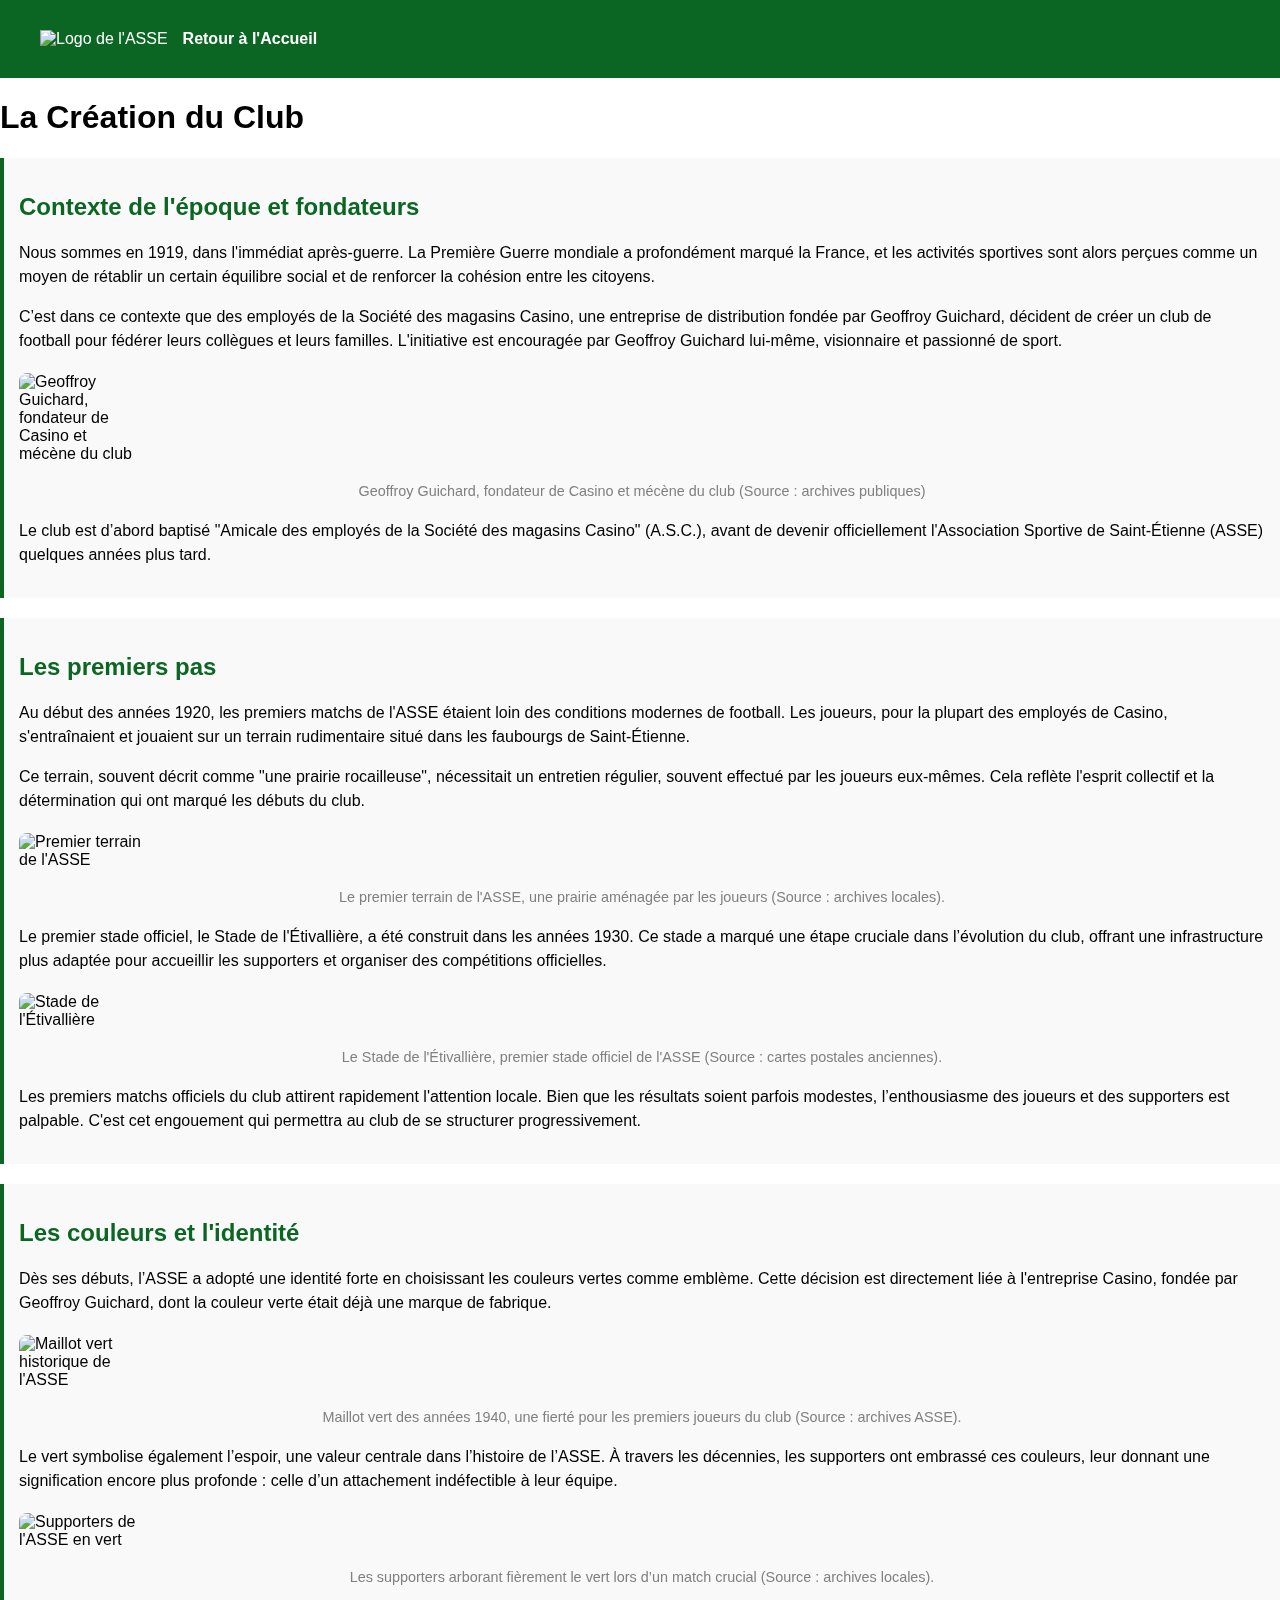
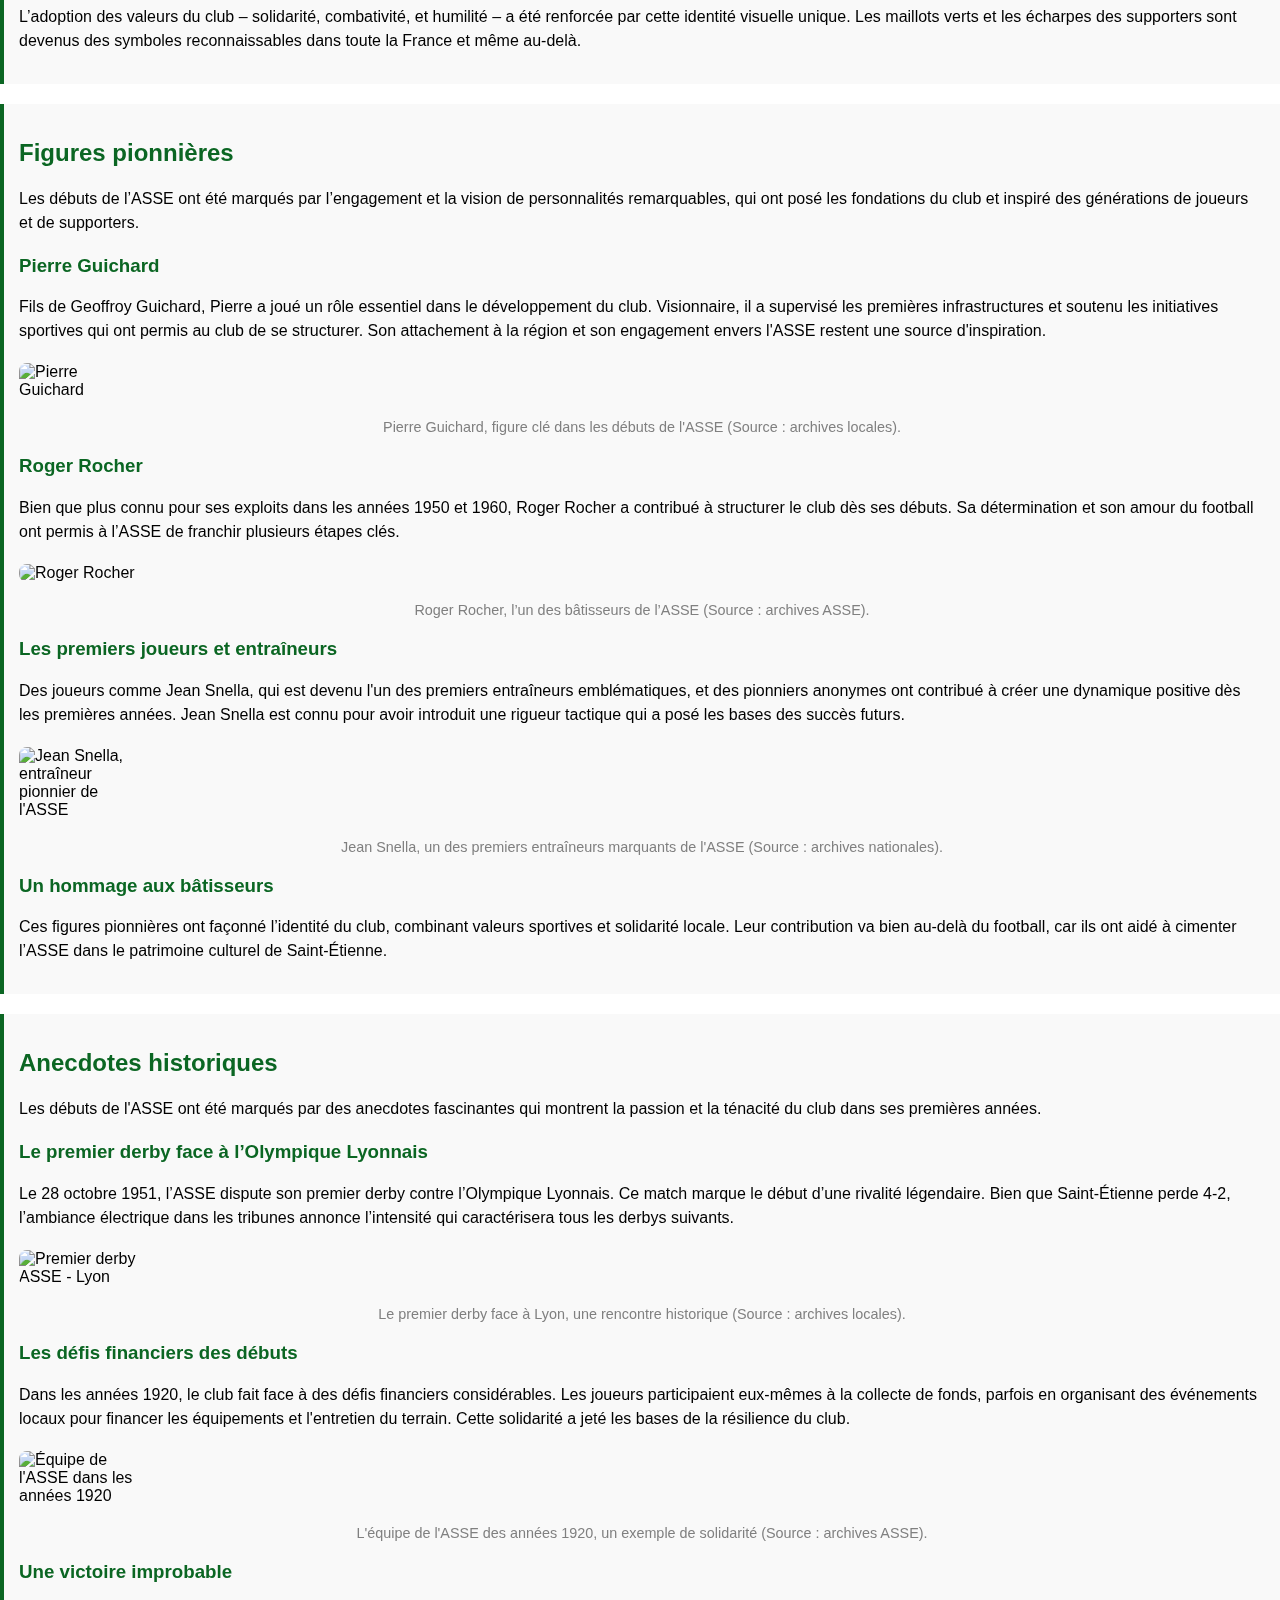
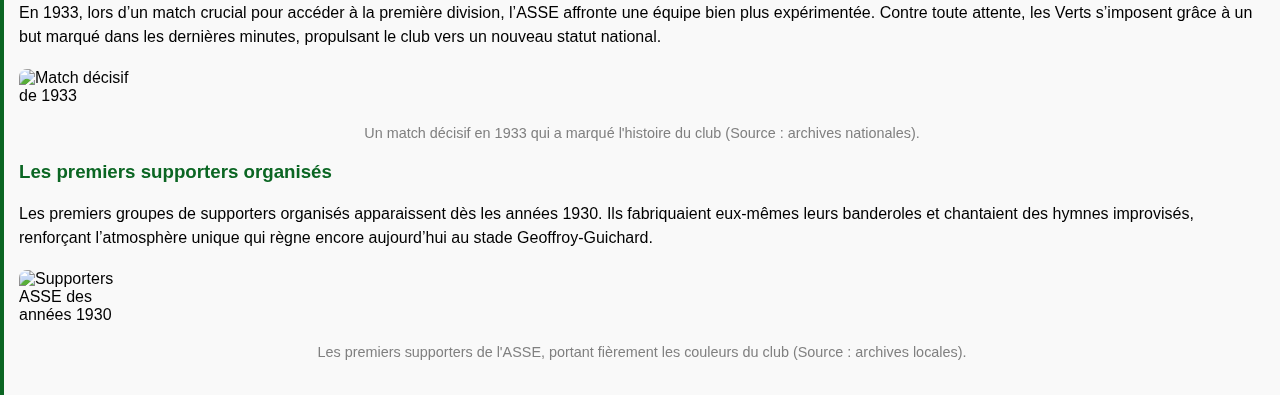
==== creation.html @ 47162ff0 "Add files via upload" ====
<!DOCTYPE html>
<html lang="fr">
<head>
    <meta charset="UTF-8">
    <meta name="viewport" content="width=device-width, initial-scale=1.0">
    <title>La Création du Club - ASSE</title>
    <link rel="stylesheet" href="styles.css">
    <link rel="icon" href="images/logo-asse.png" type="image/png">
</head>
<body>
    <header>
        <nav>
            <div class="logo-container">
                <img src="images/logo-asse.png" alt="Logo de l'ASSE" class="logo">
            </div>
            <ul class="menu">
                <li><a href="index.html">Retour à l'Accueil</a></li>
            </ul>
        </nav>
    </header>

    <main>
        <section>
            <h1>La Création du Club</h1>

            <article>
                <h2>Contexte de l'époque et fondateurs</h2>
                <p>Nous sommes en 1919, dans l'immédiat après-guerre. La Première Guerre mondiale a profondément marqué la France, 
                et les activités sportives sont alors perçues comme un moyen de rétablir un certain équilibre social et de renforcer 
                la cohésion entre les citoyens.</p>
                <p>C’est dans ce contexte que des employés de la Société des magasins Casino, une entreprise de distribution 
                fondée par Geoffroy Guichard, décident de créer un club de football pour fédérer leurs collègues et leurs familles. 
                L'initiative est encouragée par Geoffroy Guichard lui-même, visionnaire et passionné de sport.</p>
                <img src="images/geoffroy-guichard.jpg" alt="Geoffroy Guichard, fondateur de Casino et mécène du club" class="image-article">
                <figcaption>Geoffroy Guichard, fondateur de Casino et mécène du club (Source : archives publiques)</figcaption>
                <p>Le club est d’abord baptisé "Amicale des employés de la Société des magasins Casino" (A.S.C.), avant de devenir 
                officiellement l'Association Sportive de Saint-Étienne (ASSE) quelques années plus tard.</p>
            </article>

            <article>
                <h2>Les premiers pas</h2>
                <p>Au début des années 1920, les premiers matchs de l'ASSE étaient loin des conditions modernes de football. Les joueurs, 
                pour la plupart des employés de Casino, s'entraînaient et jouaient sur un terrain rudimentaire situé dans les faubourgs de Saint-Étienne.</p>
                <p>Ce terrain, souvent décrit comme "une prairie rocailleuse", nécessitait un entretien régulier, souvent effectué par les joueurs eux-mêmes. 
                Cela reflète l'esprit collectif et la détermination qui ont marqué les débuts du club.</p>
                <img src="images/terrain-rudimentaire.jpg" alt="Premier terrain de l'ASSE" class="image-article">
                <figcaption>Le premier terrain de l'ASSE, une prairie aménagée par les joueurs (Source : archives locales).</figcaption>
                <p>Le premier stade officiel, le Stade de l'Étivallière, a été construit dans les années 1930. Ce stade a marqué une étape cruciale dans 
                l’évolution du club, offrant une infrastructure plus adaptée pour accueillir les supporters et organiser des compétitions officielles.</p>
                <img src="images/stade-etivalliere.jpg" alt="Stade de l'Étivallière" class="image-article">
                <figcaption>Le Stade de l'Étivallière, premier stade officiel de l'ASSE (Source : cartes postales anciennes).</figcaption>
                <p>Les premiers matchs officiels du club attirent rapidement l'attention locale. Bien que les résultats soient parfois modestes, 
                l’enthousiasme des joueurs et des supporters est palpable. C'est cet engouement qui permettra au club de se structurer progressivement.</p>
            </article>

            <article>
                <h2>Les couleurs et l'identité</h2>
                <p>Dès ses débuts, l’ASSE a adopté une identité forte en choisissant les couleurs vertes comme emblème. 
                Cette décision est directement liée à l'entreprise Casino, fondée par Geoffroy Guichard, 
                dont la couleur verte était déjà une marque de fabrique.</p>
                <img src="images/maillot-vert-1940.jpg" alt="Maillot vert historique de l'ASSE" class="image-article">
                <figcaption>Maillot vert des années 1940, une fierté pour les premiers joueurs du club (Source : archives ASSE).</figcaption>

                <p>Le vert symbolise également l’espoir, une valeur centrale dans l’histoire de l’ASSE. À travers les décennies, 
                les supporters ont embrassé ces couleurs, leur donnant une signification encore plus profonde : 
                celle d’un attachement indéfectible à leur équipe.</p>
                <img src="images/supporters-verts.jpg" alt="Supporters de l'ASSE en vert" class="image-article">
                <figcaption>Les supporters arborant fièrement le vert lors d’un match crucial (Source : archives locales).</figcaption>

                <p>L’adoption des valeurs du club – solidarité, combativité, et humilité – a été renforcée par cette identité visuelle unique. 
                Les maillots verts et les écharpes des supporters sont devenus des symboles reconnaissables dans toute la France et même au-delà.</p>
            </article>

            <article>
                <h2>Figures pionnières</h2>
                <p>Les débuts de l’ASSE ont été marqués par l’engagement et la vision de personnalités remarquables, 
                qui ont posé les fondations du club et inspiré des générations de joueurs et de supporters.</p>

                <h3>Pierre Guichard</h3>
                <p>Fils de Geoffroy Guichard, Pierre a joué un rôle essentiel dans le développement du club. Visionnaire, il a supervisé 
                les premières infrastructures et soutenu les initiatives sportives qui ont permis au club de se structurer. 
                Son attachement à la région et son engagement envers l'ASSE restent une source d'inspiration.</p>
                <img src="images/pierre-guichard.jpg" alt="Pierre Guichard" class="image-article">
                <figcaption>Pierre Guichard, figure clé dans les débuts de l'ASSE (Source : archives locales).</figcaption>

                <h3>Roger Rocher</h3>
                <p>Bien que plus connu pour ses exploits dans les années 1950 et 1960, Roger Rocher a contribué à structurer le club 
                dès ses débuts. Sa détermination et son amour du football ont permis à l’ASSE de franchir plusieurs étapes clés.</p>
                <img src="images/roger-rocher.jpg" alt="Roger Rocher" class="image-article">
                <figcaption>Roger Rocher, l’un des bâtisseurs de l’ASSE (Source : archives ASSE).</figcaption>

                <h3>Les premiers joueurs et entraîneurs</h3>
                <p>Des joueurs comme Jean Snella, qui est devenu l'un des premiers entraîneurs emblématiques, et des pionniers anonymes 
                ont contribué à créer une dynamique positive dès les premières années. Jean Snella est connu pour avoir 
                introduit une rigueur tactique qui a posé les bases des succès futurs.</p>
                <img src="images/jean-snella.jpg" alt="Jean Snella, entraîneur pionnier de l'ASSE" class="image-article">
                <figcaption>Jean Snella, un des premiers entraîneurs marquants de l'ASSE (Source : archives nationales).</figcaption>

                <h3>Un hommage aux bâtisseurs</h3>
                <p>Ces figures pionnières ont façonné l’identité du club, combinant valeurs sportives et solidarité locale. 
                Leur contribution va bien au-delà du football, car ils ont aidé à cimenter l’ASSE dans le patrimoine culturel 
                de Saint-Étienne.</p>
            </article>

            <article>
                <h2>Anecdotes historiques</h2>
                <p>Les débuts de l'ASSE ont été marqués par des anecdotes fascinantes qui montrent la passion et la ténacité du club dans ses premières années.</p>

                <h3>Le premier derby face à l’Olympique Lyonnais</h3>
                <p>Le 28 octobre 1951, l’ASSE dispute son premier derby contre l’Olympique Lyonnais. Ce match marque le début d’une rivalité légendaire. 
                Bien que Saint-Étienne perde 4-2, l’ambiance électrique dans les tribunes annonce l’intensité qui caractérisera tous les derbys suivants.</p>
                <img src="images/derby-1951.jpg" alt="Premier derby ASSE - Lyon" class="image-article">
                <figcaption>Le premier derby face à Lyon, une rencontre historique (Source : archives locales).</figcaption>

                <h3>Les défis financiers des débuts</h3>
                <p>Dans les années 1920, le club fait face à des défis financiers considérables. Les joueurs participaient eux-mêmes à la collecte de fonds, 
                parfois en organisant des événements locaux pour financer les équipements et l'entretien du terrain. Cette solidarité a jeté les bases 
                de la résilience du club.</p>
                <img src="images/equipe-debut.jpg" alt="Équipe de l'ASSE dans les années 1920" class="image-article">
                <figcaption>L'équipe de l'ASSE des années 1920, un exemple de solidarité (Source : archives ASSE).</figcaption>

                <h3>Une victoire improbable</h3>
                <p>En 1933, lors d’un match crucial pour accéder à la première division, l’ASSE affronte une équipe bien plus expérimentée. Contre toute attente, 
                les Verts s’imposent grâce à un but marqué dans les dernières minutes, propulsant le club vers un nouveau statut national.</p>
                <img src="images/match-1933.jpg" alt="Match décisif de 1933" class="image-article">
                <figcaption>Un match décisif en 1933 qui a marqué l'histoire du club (Source : archives nationales).</figcaption>

                <h3>Les premiers supporters organisés</h3>
                <p>Les premiers groupes de supporters organisés apparaissent dès les années 1930. Ils fabriquaient eux-mêmes leurs banderoles et 
                chantaient des hymnes improvisés, renforçant l’atmosphère unique qui règne encore aujourd’hui au stade Geoffroy-Guichard.</p>
                <img src="images/supporters-1930.jpg" alt="Supporters ASSE des années 1930" class="image-article">
                <figcaption>Les premiers supporters de l'ASSE, portant fièrement les couleurs du club (Source : archives locales).</figcaption>
            </article>
        </section>
    </main>
</body>
</html>
---- styles.css ----
body {
    font-family: Arial, sans-serif;
    margin: 0;
    padding: 0;
    min-height: 100vh; /* S'assure que le corps couvre toute la hauteur de la fenêtre */
}

body::before {
    content: '';
    position: fixed; /* Utilisez fixed pour garder l'image fixe même en défilement */
    top: 0;
    left: 0;
    width: 100%;
    height: 100%;
    background-image: url('images/fumigenes-asse.jpg'); /* Remplacez par le chemin correct */
    background-size: cover; /* Étend l'image pour couvrir toute la surface */
    background-position: center;
    z-index: -1; /* Place l'image derrière le contenu */
    opacity: 0.3; /* Réduction de la visibilité de l'image */
}


header {
    display: flex;
    background-color: #0b6623;
    color: white;
    padding: 10px 20px;
}

.menu {
    list-style: none;
    padding: 0;
    margin: 0;
    display: flex;
    justify-content: space-between;
}

.menu li {
    position: relative;
}

.menu a {
    text-decoration: none;
    color: white;
    padding: 10px 15px;
    display: block;
}

.menu .dropdown:hover .dropdown-menu {
    display: block;
}

.dropdown-menu {
    display: flex;
    position: absolute;
    top: 100%;
    left: 0;
    background-color: white;
    color: black;
    box-shadow: 0 2px 5px rgba(0, 0, 0, 0.2);
}

.dropdown-menu li {
    width: 200px;
}

.dropdown-menu a {
    color: black;
    padding: 10px 15px;
}

article {
    margin: 20px 0;
    padding: 15px;
    border-left: 4px solid #0b6623;
    background-color: #f9f9f9;
}

article h2 {
    color: #0b6623;
}

article p {
    font-size: 1rem;
    line-height: 1.5;
}

.image-article {
    width: 10%;
    max-width: 600px;
    height: auto;
    margin: 20px 0;
    display: flex;
    border: 2px ;
    border-radius: 8px;
}

figcaption {
    text-align: center;
    font-size: 0.9rem;
    color: gray;
    margin-bottom: 20px;
}

p {
    line-height: 1.6;
}

h3 {
    color: #0b6623;
    margin-top: 20px;
}

header nav {
    display: flex;
    justify-content: center; /* Centre horizontalement */
    align-items: center;    /* Centre verticalement */
    background-color: #0b6623;
    padding: 10px 20px;
}

.logo-container {
    text-align: center;
}

.logo {
    width: 60px; /* Taille ajustée du logo */
    height: auto;
}

.menu {
    list-style: none;
    margin: 0;
    padding: 0;
    display: flex;
    gap: 15px;
}

.menu a {
    color: white;
    text-decoration: none;
    font-weight: bold;
}

.menu a:hover {
    text-decoration: underline;
}

h2 {
    color: #0b6623;
    margin-top: 20px;
}

.carousel {
    position: relative;
    overflow: hidden;
    width: 100%;
    max-width: 600px;
    margin: auto;
}
.carousel-container {
    display: flex;
    transition: transform 0.5s ease-in-out;
}
.carousel-container img {
    width: 100%;
    flex-shrink: 0;
}
button.prev, button.next {
    position: absolute;
    top: 50%;
    transform: translateY(-50%);
    background: #000;
    color: #fff;
    border: none;
    padding: 10px;
    cursor: pointer;
    z-index: 10;
}
button.prev {
    left: 10px;
}
button.next {
    right: 10px;
}

.carousel-container img {
    width: 100%; /* Réduit la largeur à 50% */
    display: flex;
    height: auto; /* Maintient le ratio d'aspect */
}
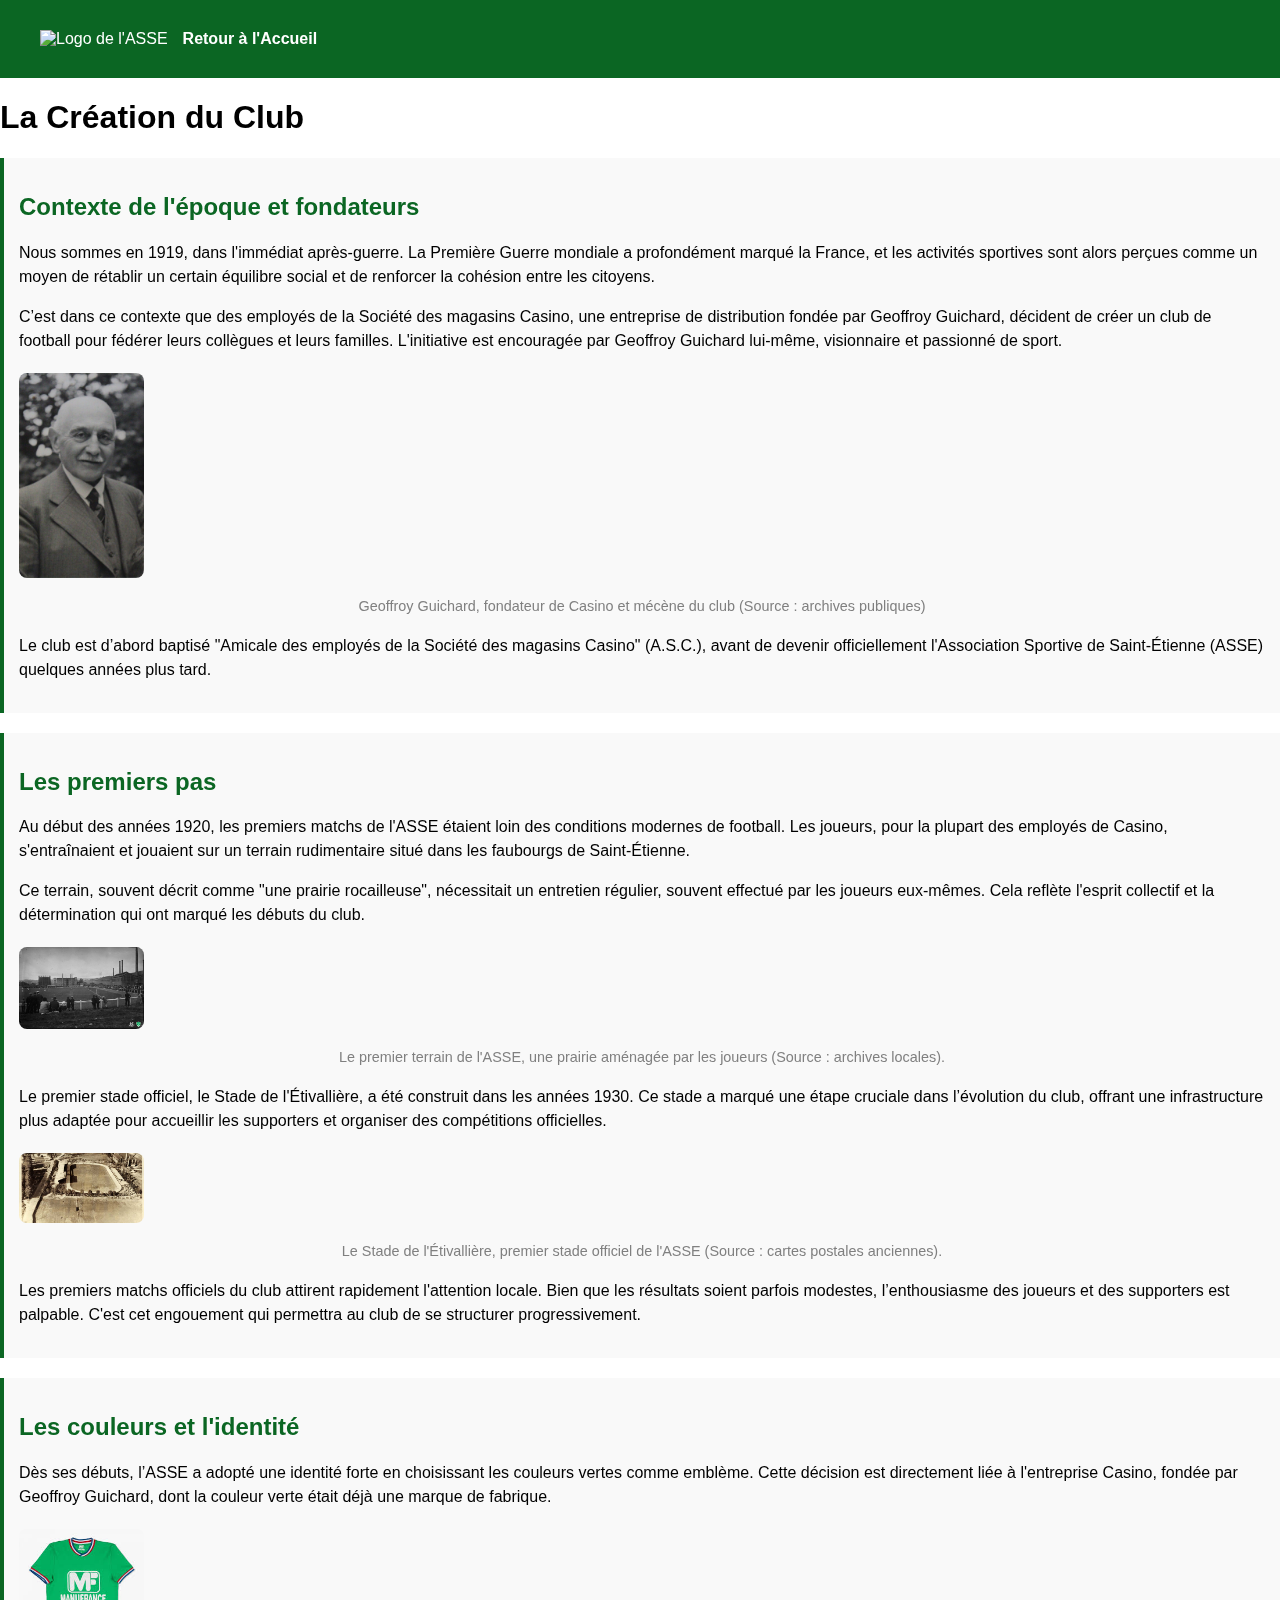
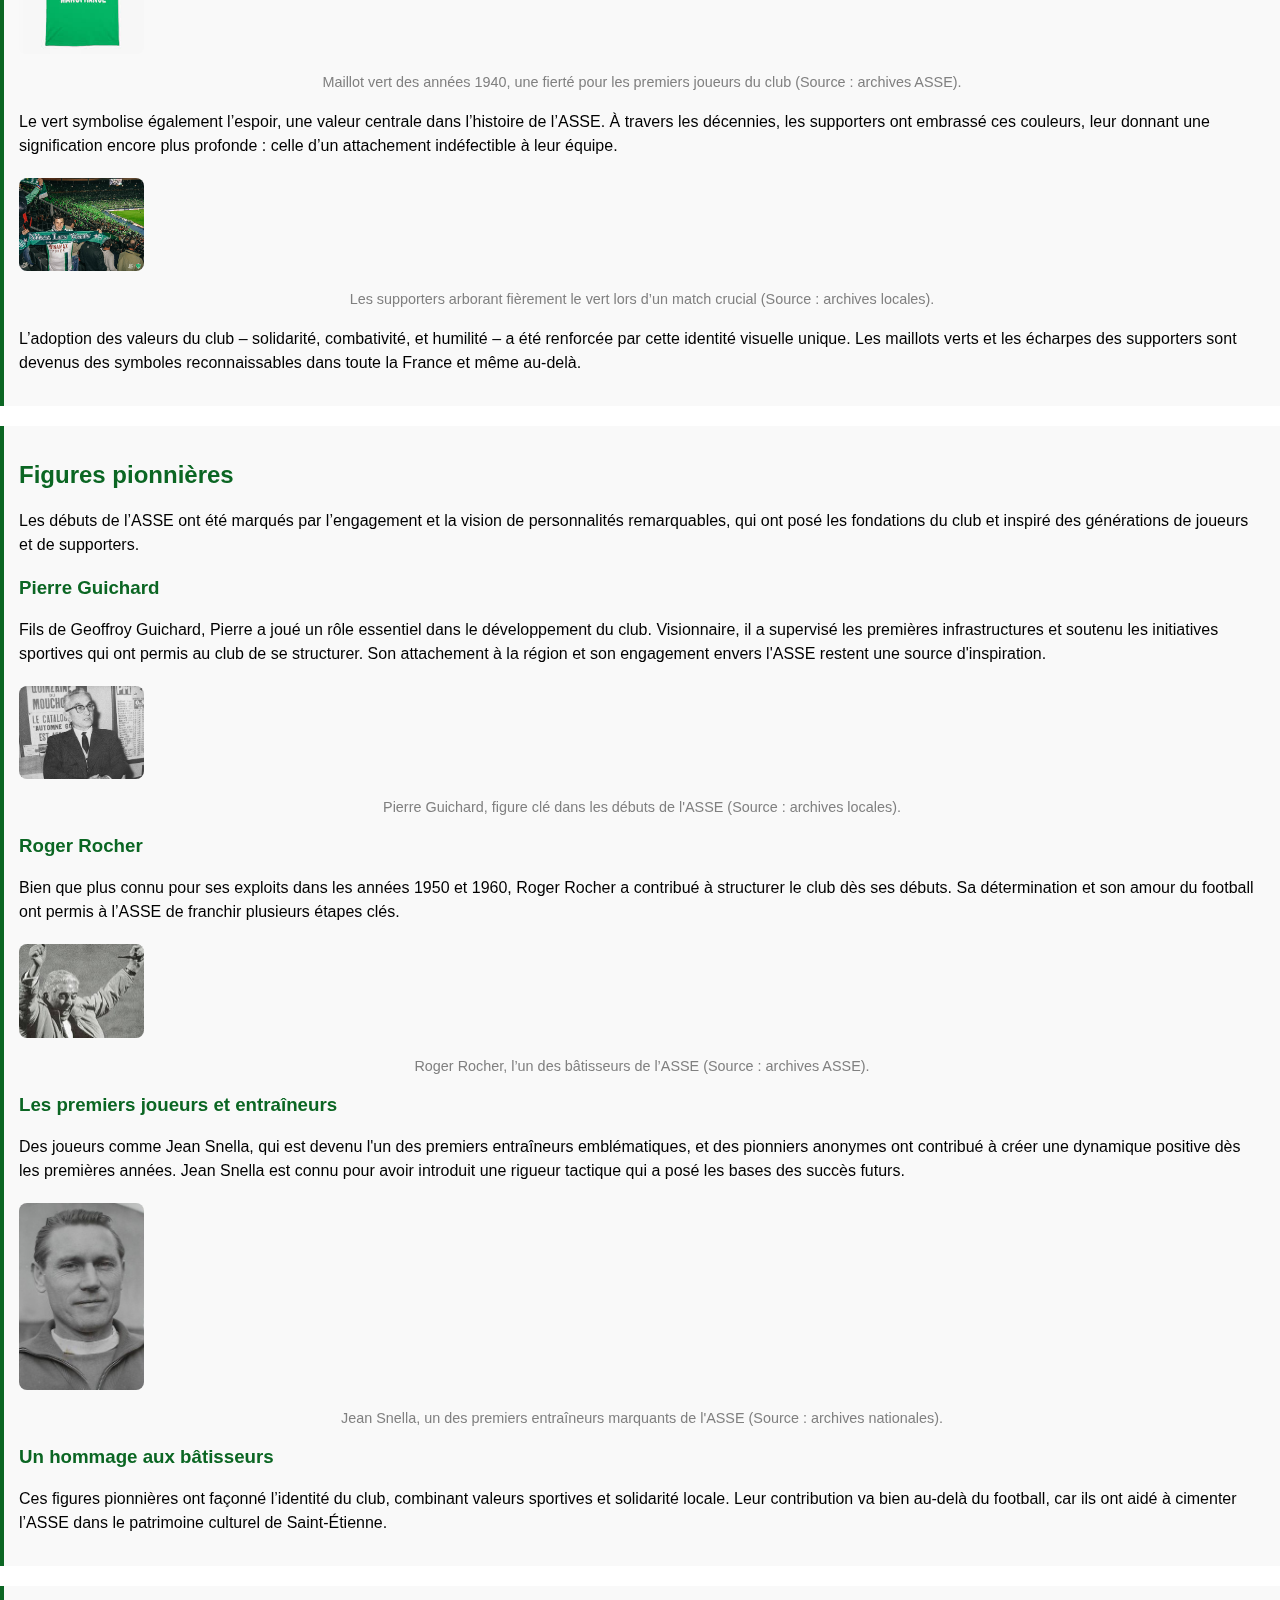
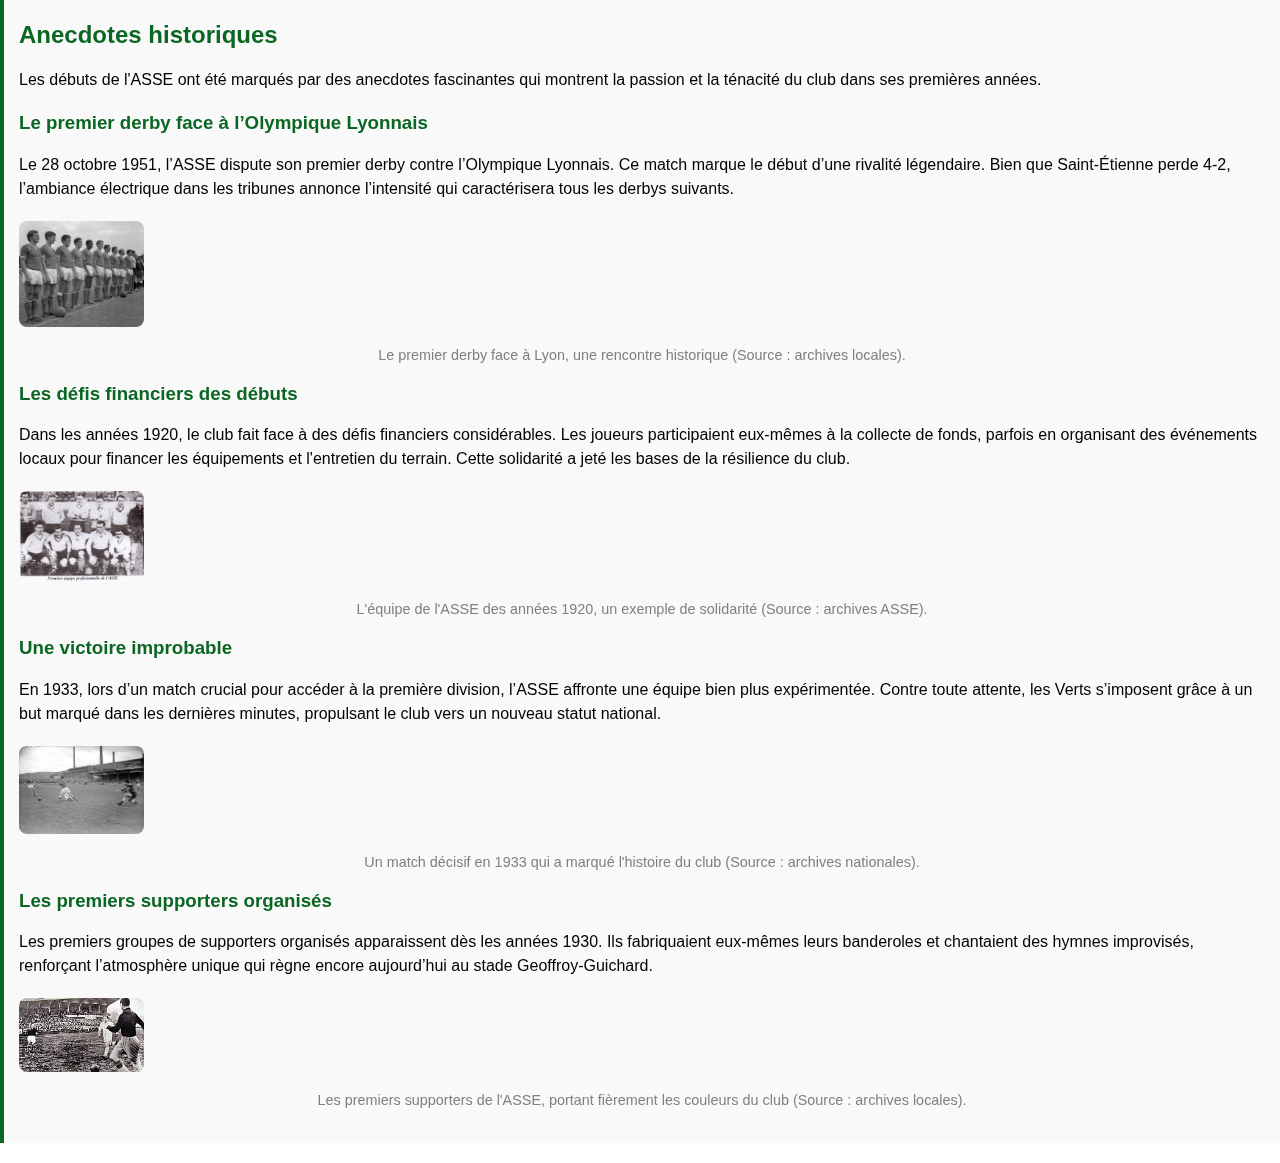
==== commit f3b851e1: "Update creation.html" ====
--- a/creation.html
+++ b/creation.html
@@ -31,7 +31,7 @@
                 <p>C’est dans ce contexte que des employés de la Société des magasins Casino, une entreprise de distribution 
                 fondée par Geoffroy Guichard, décident de créer un club de football pour fédérer leurs collègues et leurs familles. 
                 L'initiative est encouragée par Geoffroy Guichard lui-même, visionnaire et passionné de sport.</p>
-                <img src="images/geoffroy-guichard.jpg" alt="Geoffroy Guichard, fondateur de Casino et mécène du club" class="image-article">
+                <img src="geoffroy-guichard.jpg" alt="Geoffroy Guichard, fondateur de Casino et mécène du club" class="image-article">
                 <figcaption>Geoffroy Guichard, fondateur de Casino et mécène du club (Source : archives publiques)</figcaption>
                 <p>Le club est d’abord baptisé "Amicale des employés de la Société des magasins Casino" (A.S.C.), avant de devenir 
                 officiellement l'Association Sportive de Saint-Étienne (ASSE) quelques années plus tard.</p>
@@ -43,11 +43,11 @@
                 pour la plupart des employés de Casino, s'entraînaient et jouaient sur un terrain rudimentaire situé dans les faubourgs de Saint-Étienne.</p>
                 <p>Ce terrain, souvent décrit comme "une prairie rocailleuse", nécessitait un entretien régulier, souvent effectué par les joueurs eux-mêmes. 
                 Cela reflète l'esprit collectif et la détermination qui ont marqué les débuts du club.</p>
-                <img src="images/terrain-rudimentaire.jpg" alt="Premier terrain de l'ASSE" class="image-article">
+                <img src="terrain-rudimentaire.jpg" alt="Premier terrain de l'ASSE" class="image-article">
                 <figcaption>Le premier terrain de l'ASSE, une prairie aménagée par les joueurs (Source : archives locales).</figcaption>
                 <p>Le premier stade officiel, le Stade de l'Étivallière, a été construit dans les années 1930. Ce stade a marqué une étape cruciale dans 
                 l’évolution du club, offrant une infrastructure plus adaptée pour accueillir les supporters et organiser des compétitions officielles.</p>
-                <img src="images/stade-etivalliere.jpg" alt="Stade de l'Étivallière" class="image-article">
+                <img src="stade-etivalliere.jpg" alt="Stade de l'Étivallière" class="image-article">
                 <figcaption>Le Stade de l'Étivallière, premier stade officiel de l'ASSE (Source : cartes postales anciennes).</figcaption>
                 <p>Les premiers matchs officiels du club attirent rapidement l'attention locale. Bien que les résultats soient parfois modestes, 
                 l’enthousiasme des joueurs et des supporters est palpable. C'est cet engouement qui permettra au club de se structurer progressivement.</p>
@@ -58,13 +58,13 @@
                 <p>Dès ses débuts, l’ASSE a adopté une identité forte en choisissant les couleurs vertes comme emblème. 
                 Cette décision est directement liée à l'entreprise Casino, fondée par Geoffroy Guichard, 
                 dont la couleur verte était déjà une marque de fabrique.</p>
-                <img src="images/maillot-vert-1940.jpg" alt="Maillot vert historique de l'ASSE" class="image-article">
+                <img src="maillot-vert-1940.jpg" alt="Maillot vert historique de l'ASSE" class="image-article">
                 <figcaption>Maillot vert des années 1940, une fierté pour les premiers joueurs du club (Source : archives ASSE).</figcaption>
 
                 <p>Le vert symbolise également l’espoir, une valeur centrale dans l’histoire de l’ASSE. À travers les décennies, 
                 les supporters ont embrassé ces couleurs, leur donnant une signification encore plus profonde : 
                 celle d’un attachement indéfectible à leur équipe.</p>
-                <img src="images/supporters-verts.jpg" alt="Supporters de l'ASSE en vert" class="image-article">
+                <img src="supporters-verts.jpg" alt="Supporters de l'ASSE en vert" class="image-article">
                 <figcaption>Les supporters arborant fièrement le vert lors d’un match crucial (Source : archives locales).</figcaption>
 
                 <p>L’adoption des valeurs du club – solidarité, combativité, et humilité – a été renforcée par cette identité visuelle unique. 
@@ -80,20 +80,20 @@
                 <p>Fils de Geoffroy Guichard, Pierre a joué un rôle essentiel dans le développement du club. Visionnaire, il a supervisé 
                 les premières infrastructures et soutenu les initiatives sportives qui ont permis au club de se structurer. 
                 Son attachement à la région et son engagement envers l'ASSE restent une source d'inspiration.</p>
-                <img src="images/pierre-guichard.jpg" alt="Pierre Guichard" class="image-article">
+                <img src="pierre-guichard.jpg" alt="Pierre Guichard" class="image-article">
                 <figcaption>Pierre Guichard, figure clé dans les débuts de l'ASSE (Source : archives locales).</figcaption>
 
                 <h3>Roger Rocher</h3>
                 <p>Bien que plus connu pour ses exploits dans les années 1950 et 1960, Roger Rocher a contribué à structurer le club 
                 dès ses débuts. Sa détermination et son amour du football ont permis à l’ASSE de franchir plusieurs étapes clés.</p>
-                <img src="images/roger-rocher.jpg" alt="Roger Rocher" class="image-article">
+                <img src="roger-rocher.jpg" alt="Roger Rocher" class="image-article">
                 <figcaption>Roger Rocher, l’un des bâtisseurs de l’ASSE (Source : archives ASSE).</figcaption>
 
                 <h3>Les premiers joueurs et entraîneurs</h3>
                 <p>Des joueurs comme Jean Snella, qui est devenu l'un des premiers entraîneurs emblématiques, et des pionniers anonymes 
                 ont contribué à créer une dynamique positive dès les premières années. Jean Snella est connu pour avoir 
                 introduit une rigueur tactique qui a posé les bases des succès futurs.</p>
-                <img src="images/jean-snella.jpg" alt="Jean Snella, entraîneur pionnier de l'ASSE" class="image-article">
+                <img src="jean-snella.jpg" alt="Jean Snella, entraîneur pionnier de l'ASSE" class="image-article">
                 <figcaption>Jean Snella, un des premiers entraîneurs marquants de l'ASSE (Source : archives nationales).</figcaption>
 
                 <h3>Un hommage aux bâtisseurs</h3>
@@ -109,26 +109,26 @@
                 <h3>Le premier derby face à l’Olympique Lyonnais</h3>
                 <p>Le 28 octobre 1951, l’ASSE dispute son premier derby contre l’Olympique Lyonnais. Ce match marque le début d’une rivalité légendaire. 
                 Bien que Saint-Étienne perde 4-2, l’ambiance électrique dans les tribunes annonce l’intensité qui caractérisera tous les derbys suivants.</p>
-                <img src="images/derby-1951.jpg" alt="Premier derby ASSE - Lyon" class="image-article">
+                <img src="derby-1951.jpg" alt="Premier derby ASSE - Lyon" class="image-article">
                 <figcaption>Le premier derby face à Lyon, une rencontre historique (Source : archives locales).</figcaption>
 
                 <h3>Les défis financiers des débuts</h3>
                 <p>Dans les années 1920, le club fait face à des défis financiers considérables. Les joueurs participaient eux-mêmes à la collecte de fonds, 
                 parfois en organisant des événements locaux pour financer les équipements et l'entretien du terrain. Cette solidarité a jeté les bases 
                 de la résilience du club.</p>
-                <img src="images/equipe-debut.jpg" alt="Équipe de l'ASSE dans les années 1920" class="image-article">
+                <img src="equipe-debut.jpg" alt="Équipe de l'ASSE dans les années 1920" class="image-article">
                 <figcaption>L'équipe de l'ASSE des années 1920, un exemple de solidarité (Source : archives ASSE).</figcaption>
 
                 <h3>Une victoire improbable</h3>
                 <p>En 1933, lors d’un match crucial pour accéder à la première division, l’ASSE affronte une équipe bien plus expérimentée. Contre toute attente, 
                 les Verts s’imposent grâce à un but marqué dans les dernières minutes, propulsant le club vers un nouveau statut national.</p>
-                <img src="images/match-1933.jpg" alt="Match décisif de 1933" class="image-article">
+                <img src="match-1933.jpg" alt="Match décisif de 1933" class="image-article">
                 <figcaption>Un match décisif en 1933 qui a marqué l'histoire du club (Source : archives nationales).</figcaption>
 
                 <h3>Les premiers supporters organisés</h3>
                 <p>Les premiers groupes de supporters organisés apparaissent dès les années 1930. Ils fabriquaient eux-mêmes leurs banderoles et 
                 chantaient des hymnes improvisés, renforçant l’atmosphère unique qui règne encore aujourd’hui au stade Geoffroy-Guichard.</p>
-                <img src="images/supporters-1930.jpg" alt="Supporters ASSE des années 1930" class="image-article">
+                <img src="supporters-1930.jpg" alt="Supporters ASSE des années 1930" class="image-article">
                 <figcaption>Les premiers supporters de l'ASSE, portant fièrement les couleurs du club (Source : archives locales).</figcaption>
             </article>
         </section>
